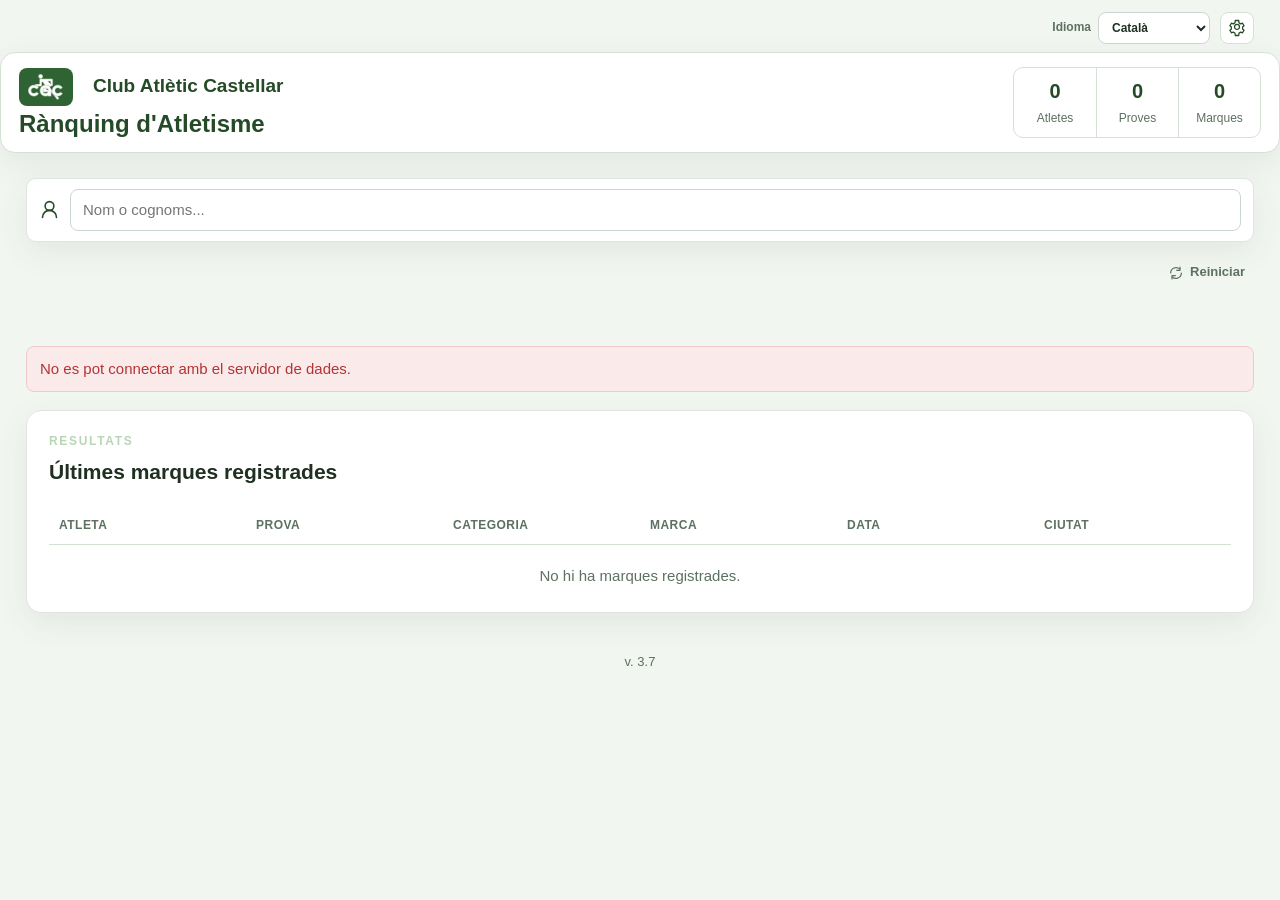
==== index.html @ 2290f86a "commit 1a2b3c4d5e6f7g8h9i0j" ====
<!doctype html>
<html lang="ca">
  <head>
    <meta charset="utf-8">
    <meta name="viewport" content="width=device-width, initial-scale=1">
    <meta http-equiv="Cache-Control" content="no-cache, must-revalidate">
    <meta http-equiv="Pragma" content="no-cache">
    <meta http-equiv="Expires" content="0">
    <title>Ranking de Atletismo | Club Atlètic Castellar</title>
    <link rel="stylesheet" href="styles.css?v=20260530-7">
    <script src="i18n.js?v=20260530-7" defer></script>
    <script src="app.js?v=20260531-1" defer></script>
  </head>
  <body>
    <div class="top-actions">
      <label class="language-picker">
        <span>Idioma</span>
        <select id="language" aria-label="Idioma">
          <option value="ca">Català</option>
          <option value="es">Castellano</option>
        </select>
      </label>
      <a class="icon-link admin-link" href="/admin/" aria-label="Administracion">
        <svg viewBox="0 0 24 24" aria-hidden="true"><path d="M12 13.8a3.3 3.3 0 1 0 0-6.6 3.3 3.3 0 0 0 0 6.6Z"></path><path d="M19.4 13.4c.1-.5.1-.9.1-1.4s0-.9-.1-1.4l2-1.5-2-3.5-2.4 1a8 8 0 0 0-2.4-1.4L14.3 2h-4.6l-.4 3.2A8 8 0 0 0 7 6.6l-2.5-1-2 3.5 2 1.5c-.1.5-.1.9-.1 1.4s0 .9.1 1.4l-2 1.5 2 3.5 2.5-1c.7.6 1.4 1 2.3 1.4l.4 3.2h4.6l.4-3.2c.8-.3 1.6-.8 2.3-1.4l2.4 1 2-3.5-2-1.5Z"></path></svg>
      </a>
    </div>
    <header class="hero">
      <div class="hero-copy">
        <a class="brand" href="/">
          <img class="brand-logo" src="assets/logo-cac-blanc.png?v=20260525-2" alt="">
          <span>Club Atlètic Castellar</span>
        </a>
        <a class="hero-title" href="/">Ranking de Atletismo</a>
      </div>
      <div class="stats" aria-label="Resumen">
        <div><strong id="count-athletes">0</strong><span>Atletas</span></div>
        <div><strong id="count-events">0</strong><span>Pruebas</span></div>
        <div><strong id="count-marks">0</strong><span>Marcas</span></div>
      </div>
    </header>
    <main>
      <section class="athlete-search-card" aria-label="Buscar atleta">
        <form class="athlete-search-form" id="athlete-search-form">
          <span class="athlete-search-icon" aria-hidden="true"><svg viewBox="0 0 24 24"><path d="M20 21a8 8 0 0 0-16 0"></path><path d="M12 13a5 5 0 1 0 0-10 5 5 0 0 0 0 10Z"></path></svg></span>
          <label class="sr-only" for="athlete-search">Atleta</label>
          <input id="athlete-search" list="public-athletes" placeholder="Nombre o apellidos..." autocomplete="off">
          <datalist id="public-athletes"></datalist>
          <datalist id="public-cities"></datalist>
        </form>
      </section>
      <section class="filters" aria-label="Rankings">
        <div class="filter-actions">
          <button class="clear-filter-action" id="clear-filters" type="button" aria-label="Reiniciar ranking">
            <svg viewBox="0 0 24 24" aria-hidden="true"><path d="M4 12a8 8 0 0 1 13.7-5.7"></path><path d="M18 3v5h-5"></path><path d="M20 12a8 8 0 0 1-13.7 5.7"></path><path d="M6 21v-5h5"></path></svg>
            <span>Reiniciar</span>
          </button>
        </div>
        <div class="filter-grid ranking-filters">
          <label class="hierarchy-filter">Ámbito
            <select id="area-filter"><option value="">Todos los ámbitos</option></select>
          </label>
          <label class="hierarchy-filter">Grupo
            <select id="group-filter"><option value="">Todos los grupos</option></select>
          </label>
          <label class="hierarchy-filter">Prueba
            <select id="event-filter"><option value="">Todas las pruebas</option></select>
          </label>
          <label class="hierarchy-filter">Categoria
            <select id="category-filter"><option value="">Todas las categorias</option></select>
          </label>
          <label class="hierarchy-filter">Sexo
            <select id="sex-filter"><option value=""></option><option value="masculino">Masculino</option><option value="femenino">Femenino</option></select>
          </label>
        </div>
        <div class="filter-tabs" id="filter-tabs" aria-label="Pestañas de resultados"></div>
      </section>
      <p id="public-error" class="status failure hidden" role="alert"></p>
      <section class="card results" id="latest-section">
        <div class="card-title latest-title">
          <div>
            <p class="eyebrow">Resultados</p>
            <h2 id="results-title">Ultimas marcas registradas</h2>
          </div>
        </div>
        <div class="table-wrap">
          <table>
            <thead>
              <tr>
                <th>Atleta</th>
                <th>Prueba</th>
                <th>Categoria</th>
                <th>Marca</th>
                <th>Fecha</th>
                <th>Ciudad</th>
              </tr>
            </thead>
            <tbody id="marks-body"></tbody>
          </table>
          <p id="marks-empty" class="empty">No hay marcas registradas.</p>
        </div>
      </section>
      <section class="ranking-view hidden" id="ranking-section" aria-live="polite">
        <p class="card empty hidden" id="ranking-empty">No hay marcas registradas para los filtros indicados.</p>
        <div class="ranking-groups" id="ranking-groups"></div>
      </section>
      <section class="history hidden" id="history-section" aria-live="polite">
        <article class="card athlete-history-header">
          <div>
            <p class="eyebrow">Historial de marcas</p>
            <h2 id="history-athlete-name"></h2>
          </div>
          <button class="history-back-button" id="history-back" type="button" aria-label="Volver a resultados"><svg viewBox="0 0 24 24" aria-hidden="true"><path d="M15 6l-6 6 6 6"></path><path d="M10 12h10"></path><path d="M4 5v14"></path></svg></button>
        </article>
        <p class="card empty hidden" id="history-empty">No hay marcas en el historial de este atleta.</p>
        <div class="history-categories" id="history-categories"></div>
      </section>
    </main>
    <footer>v. 3.7</footer>
  </body>
</html>
---- styles.css ----
:root {
  --ink: #1f3021;
  --muted: #5d7160;
  --paper: #ffffff;
  --background: #f2f6f1;
  --line: #d5e1d4;
  --primary: #306334;
  --primary-dark: #244a27;
  --accent: #4b7e50;
  --accent-soft: #edf4ec;
  --danger: #b33434;
  --shadow: 0 10px 32px rgba(36, 74, 39, .08);
}

* { box-sizing: border-box; }

body {
  margin: 0;
  min-width: 320px;
  background: var(--background);
  color: var(--ink);
  font: 15px/1.45 "Segoe UI", Arial, sans-serif;
}

.hero-actions {
  align-items: center;
  display: flex;
  flex-basis: 100%;
  gap: 20px;
  justify-content: flex-end;
}
.hero-actions .language-picker { color: #e1eee0; }
.language-picker { align-items: center; display: flex; gap: 8px; }
.language-picker select {
  height: 36px;
  min-width: 120px;
}

.hero {
  align-items: flex-end;
  background: var(--primary-dark);
  color: white;
  display: flex;
  column-gap: 40px;
  flex-wrap: wrap;
  justify-content: space-between;
  row-gap: 18px;
  padding: 34px max(calc((100% - 1320px) / 2), 26px) 38px;
}

.brand {
  align-items: center;
  display: flex;
  gap: 20px;
  margin-bottom: 24px;
}
.brand-logo {
  display: block;
  height: auto;
  max-height: 46px;
  max-width: 66px;
  object-fit: contain;
  width: 66px;
}
.brand span {
  font-size: clamp(25px, 2.4vw, 31px);
  font-weight: 750;
  letter-spacing: .01em;
  line-height: 1.1;
}

.eyebrow {
  color: #b8d6b6;
  font-size: 12px;
  font-weight: 700;
  letter-spacing: .14em;
  margin: 0 0 7px;
  text-transform: uppercase;
}

h1 { font-size: clamp(30px, 4vw, 42px); line-height: 1.1; margin: 0 0 9px; }
h2 { font-size: 21px; margin: 0; }
.subtitle { color: #e1eee0; margin: 0; max-width: 560px; }

.stats {
  background: var(--paper);
  border: 1px solid var(--line);
  border-radius: 16px;
  box-shadow: var(--shadow);
  color: var(--primary-dark);
  display: flex;
  flex-shrink: 0;
  overflow: hidden;
}

.stats div { min-width: 96px; padding: 13px 18px; text-align: center; }
.stats div + div { border-left: 1px solid var(--line); }
.stats strong { display: block; font-size: 25px; }
.stats span { color: var(--muted); font-size: 12px; }

.auth-shell {
  display: flex;
  justify-content: center;
  padding: clamp(44px, 10vh, 92px) 20px;
}
.auth-card { max-width: 420px; width: 100%; }
.back-link {
  color: var(--primary);
  display: inline-block;
  font-weight: 600;
  margin-bottom: 18px;
  text-decoration: none;
}
.back-link:hover { text-decoration: underline; }
.auth-title { color: var(--ink); font-size: 29px; margin: 0 0 23px; }
.auth-form { display: grid; gap: 15px; }
.auth-form .primary { margin-top: 4px; }
.setup-helper { margin: 0 0 2px; }
.user-session {
  align-items: center;
  display: flex;
  flex-shrink: 0;
  gap: 12px;
}
.user-session span { font-weight: 600; }
.public-link {
  color: #e1eee0;
  font-weight: 600;
  text-decoration: none;
}
.public-link:hover { color: white; }
.user-session .secondary {
  background: transparent;
  border-color: rgba(255, 255, 255, .34);
  color: white;
}
.user-session .secondary:hover { background: rgba(255, 255, 255, .09); }

main {
  margin: 0 auto;
  max-width: 1372px;
  padding: 25px 26px 40px;
}

.tabs { display: flex; gap: 8px; margin-bottom: 20px; }
.tab {
  background: transparent;
  border: 1px solid transparent;
  border-radius: 9px;
  color: var(--muted);
  cursor: pointer;
  font-size: 15px;
  font-weight: 600;
  padding: 11px 17px;
}
.tab:hover { background: white; }
.tab.active { background: var(--paper); border-color: var(--line); color: var(--primary); }

.panel { display: none; }
.panel.active { display: block; }
.split { max-width: 420px; }
.card {
  background: var(--paper);
  border: 1px solid #e1e5e2;
  border-radius: 15px;
  box-shadow: var(--shadow);
  padding: 22px;
  min-width: 0;
  overflow-wrap: anywhere;
}
.card-title {
  align-items: center;
  display: flex;
  gap: 16px;
  justify-content: space-between;
  margin-bottom: 21px;
  flex-wrap: wrap;
}
.card-title > * { min-width: 0; }
.entry-card form { display: grid; gap: 15px; }

label {
  color: var(--muted);
  display: grid;
  font-size: 13px;
  font-weight: 600;
  gap: 6px;
}
input, select {
  box-sizing: border-box;
  width: 100%;
  background: var(--paper);
  border: 1px solid #ccd5d1;
  border-radius: 8px;
  color: var(--ink);
  font: inherit;
  height: 42px;
  padding: 0 12px;
}
input:focus, select:focus {
  border-color: var(--primary);
  box-shadow: 0 0 0 3px rgba(48, 99, 52, .16);
  outline: none;
}
.fields.two { display: grid; gap: 12px; grid-template-columns: 1fr 1fr; }
.category-box {
  background: var(--paper);
  border: 1px solid var(--line);
  border-radius: 9px;
  display: flex;
  flex-direction: column;
  padding: 12px 14px;
}
.category-box span { color: #506b52; font-size: 12px; font-weight: 600; }
.category-box strong { color: var(--primary); font-size: 19px; margin-top: 2px; text-transform: uppercase; }

button { font: inherit; }
.primary, .secondary, .row-button {
  border-radius: 8px;
  cursor: pointer;
  font-weight: 600;
  height: 42px;
  padding: 0 16px;
}
.primary { background: var(--primary); border: 1px solid var(--primary); color: white; }
.primary:hover { background: var(--primary-dark); }
.secondary { background: white; border: 1px solid #cbd4d0; color: var(--ink); }
.secondary:hover { background: #f6f8f7; }
.actions { display: flex; gap: 9px; margin-top: 3px; }
.actions .primary { flex: 1; }
.hidden { display: none; }
.error { color: var(--danger); font-size: 13px; font-weight: 600; margin: 0; min-height: 0; }
.error:not(:empty) { margin-bottom: 2px; }
.helper { color: var(--muted); font-size: 13px; margin: -12px 0 18px; }
.status { background: var(--paper); border: 1px solid var(--line); border-radius: 8px; color: var(--primary-dark); margin: 0 0 18px; padding: 11px 13px; }
.status.failure { background: #fbeaea; border-color: #f2c9c9; color: var(--danger); }
.import-actions { display: flex; flex-wrap: wrap; gap: 8px; }
.file-button { align-items: center; display: inline-flex; }

.table-wrap { max-width: 100%; overflow-x: hidden; }
table { border-collapse: collapse; min-width: 100%; table-layout: fixed; width: 100%; }
th {
  border-bottom: 1px solid var(--line);
  color: var(--muted);
  font-size: 12px;
  letter-spacing: .04em;
  padding: 9px 10px;
  text-align: left;
  text-transform: uppercase;
  overflow-wrap: anywhere;
  white-space: normal;
}
td { border-bottom: 1px solid #ebeeec; overflow-wrap: anywhere; padding: 12px 10px; vertical-align: top; white-space: normal; }
td strong { color: var(--primary-dark); }
.row-actions { text-align: right; white-space: normal; width: 112px; }
.row-button {
  background: transparent;
  border: 0;
  color: var(--primary);
  height: auto;
  padding: 5px 8px;
}
.row-button.danger { color: var(--danger); }
.empty { color: var(--muted); margin: 20px 4px 4px; text-align: center; }

.public-actions {
  text-align: right;
  white-space: nowrap;
  width: 124px;
}
.public-action-button {
  background: #f5f8f5;
  border: 1px solid #d9e3da;
  border-radius: 6px;
  color: var(--primary-dark);
  cursor: pointer;
  font-size: 12px;
  font-weight: 700;
  margin-left: 6px;
  padding: 5px 8px;
}
.public-action-button:hover {
  background: #edf5ee;
  border-color: #bfd4c0;
}
.public-action-button.danger {
  background: #fff7f6;
  border-color: #f1d5d2;
  color: var(--danger);
}
.public-action-button.danger:hover {
  background: #fff0ee;
  border-color: #e7bdb8;
}

.inline-mark-input {
  background: var(--paper);
  border: 1px solid #cbd9cc;
  border-radius: 6px;
  color: var(--ink);
  font: inherit;
  max-width: 132px;
  min-height: 32px;
  padding: 5px 8px;
  width: 100%;
}
.inline-mark-input:focus {
  border-color: var(--primary);
  outline: 2px solid rgba(48, 99, 52, .14);
}
.inline-edit-field {
  color: var(--muted);
  display: block;
  font-size: 12px;
  font-weight: 700;
  max-width: 210px;
}
.inline-edit-field + .inline-edit-field { margin-top: 6px; }
.inline-edit-field span {
  display: block;
  margin-bottom: 3px;
}
.inline-city-input { max-width: 210px; }
.inline-track-input,
.inline-technical-input { max-width: 210px; }

.management { max-width: 1050px; }
.marks-management { max-width: 1120px; }
.marks-search { margin-bottom: 20px; max-width: 420px; }
.inline-form {
  align-items: end;
  display: flex;
  flex-wrap: wrap;
  gap: 12px;
  margin-bottom: 14px;
}
.inline-form label { flex: 1; min-width: 190px; }
.inline-form .checkbox-field {
  align-items: center;
  display: flex;
  flex: 0 0 auto;
  gap: 8px;
  height: 42px;
  min-width: auto;
}
.checkbox-field input { height: 18px; padding: 0; width: 18px; }
.state {
  background: var(--paper);
  border: 1px solid var(--line);
  border-radius: 20px;
  color: var(--primary-dark);
  display: inline-block;
  font-size: 12px;
  font-weight: 700;
  padding: 4px 10px;
}
.state.inactive { background: var(--paper); color: var(--muted); }
.management .table-wrap { margin-top: 20px; }
footer { color: var(--muted); font-size: 13px; padding: 0 26px 28px; text-align: center; }

@media (max-width: 960px) {
  .hero { align-items: stretch; flex-direction: column; }
  .stats { width: max-content; }
  .hero-actions { justify-content: flex-start; }
  .entry-card { max-width: 520px; }
}

@media (max-width: 600px) {
  .hero, main { padding-left: 16px; padding-right: 16px; }
  .brand { gap: 12px; margin-bottom: 16px; }
  .brand span { font-size: 22px; }
  h1 { font-size: 28px; }
  .stats { width: 100%; }
  .stats div { flex: 1; min-width: 0; padding: 12px 8px; }
  .hero-actions, .athlete-search-form { align-items: stretch; flex-direction: column; gap: 10px; }
  .hero-actions .admin-link { text-align: center; }
  .tabs { overflow-x: auto; }
  .tab { white-space: nowrap; }
  .card { padding: 17px; }
  .fields.two { grid-template-columns: 1fr; }
  .row-actions { width: auto; }
}
.admin-link {
  color: #e1eee0;
  font-weight: 700;
  text-decoration: none;
}
.admin-link:hover { text-decoration: underline; }
.filters { margin-bottom: 20px; }
.filter-grid {
  display: grid;
  gap: 14px;
  grid-template-columns: repeat(4, minmax(160px, 1fr));
}
.results { min-height: 180px; }
.athlete-search-card { margin-bottom: 20px; }
.athlete-search-form {
  align-items: end;
  display: flex;
  gap: 12px;
  max-width: 560px;
}
.athlete-search-form label { flex: 1; }
.latest-title { margin-bottom: 21px; }
.athlete-button {
  background: transparent;
  border: 0;
  color: var(--primary-dark);
  cursor: pointer;
  font: inherit;
  font-weight: 700;
  padding: 0;
  text-decoration: underline;
}
.athlete-button:hover { color: var(--primary); }
.cell-detail {
  color: var(--muted);
  display: block;
  font-size: 13px;
  margin-top: 4px;
}
.cell-detail-label { font-weight: 700; }
.history { display: grid; gap: 20px; }
.history.hidden { display: none; }
.ranking-view { display: grid; gap: 20px; }
.ranking-view.hidden { display: none; }
.ranking-header .eyebrow,
.ranking-group .eyebrow { color: var(--muted); }
.ranking-groups { display: grid; gap: 20px; }
.ranking-group h3 {
  color: var(--primary-dark);
  font-size: 20px;
  margin: 0 0 16px;
}
.ranking-result + .ranking-result {
  border-top: 1px solid var(--line);
  margin-top: 18px;
  padding-top: 18px;
}
.ranking-result .table-wrap { overflow-x: auto; }
.ranking-result table { table-layout: auto; }
.ranking-result th:first-child,
.ranking-result td:first-child { width: 42px; }
.ranking-result th:nth-child(2),
.ranking-result td:nth-child(2) { min-width: 190px; white-space: nowrap; }
.ranking-cluster {
  display: grid;
  gap: 14px;
}
.ranking-cluster > h3 {
  background: var(--primary);
  border-radius: 10px;
  color: #fff;
  font-size: 21px;
  margin: 0;
  padding: 12px 18px;
}
.ranking-cluster--curses > h3 { background: #306334; }
.ranking-cluster--tanques > h3,
.ranking-cluster--obstacles > h3 { background: #436f87; }
.ranking-cluster--salts > h3 { background: #96733a; }
.ranking-cluster--llancaments > h3 { background: #8b5143; }
.ranking-cluster--marxa > h3 { background: #574d81; }
.ranking-event-cards { display: grid; gap: 20px; }
.ranking-event-card h4 {
  color: var(--primary);
  font-size: 18px;
  margin: 0 0 12px;
}
.ranking-category {
  color: var(--primary-dark);
  font-size: 16px;
  font-weight: 700;
  margin: 0 0 10px;
}
.ranking-event-card .ranking-result + .ranking-result {
  margin-top: 14px;
  padding-top: 14px;
}
.ranking-more {
  align-items: center;
  background: var(--primary);
  border: 1px solid var(--primary);
  border-radius: 50%;
  color: white;
  cursor: pointer;
  display: flex;
  font-size: 24px;
  font-weight: 600;
  height: 42px;
  justify-content: center;
  margin: 18px auto 0;
  width: 42px;
}
.ranking-more:hover { background: var(--primary-dark); }
.athlete-history-header {
  align-items: center;
  display: flex;
  gap: 16px;
  justify-content: space-between;
}
.history-categories { display: grid; gap: 20px; }
.history-tabs {
  display: flex;
  gap: 8px;
  overflow-x: auto;
  padding-bottom: 2px;
  scrollbar-width: thin;
}
.history-tab {
  background: #e8f0e7;
  border: 1px solid #cfddce;
  border-radius: 8px;
  color: #506b52;
  cursor: pointer;
  flex: 0 0 auto;
  font: inherit;
  font-weight: 700;
  min-height: 42px;
  padding: 10px 16px;
  white-space: nowrap;
}
.history-tab:hover {
  background: #f5faf4;
  border-color: #b9d0ba;
  color: var(--primary);
}
.history-tab.active {
  background: var(--primary);
  border-color: var(--primary);
  color: #fff;
}
.category-history .eyebrow { color: var(--muted); }
.category-history h3 {
  color: var(--primary-dark);
  margin: 0 0 18px;
  text-transform: uppercase;
}
.event-history + .event-history {
  border-top: 1px solid var(--line);
  margin-top: 18px;
  padding-top: 18px;
}
.event-history h4 {
  color: var(--primary);
  font-size: 18px;
  margin: 0 0 10px;
}
.personal-best-badge {
  background: #edf6ef;
  border: 1px solid #c7dfcc;
  border-radius: 999px;
  color: var(--primary-dark);
  display: inline-block;
  font-size: 11px;
  font-weight: 700;
  margin-left: 8px;
  padding: 3px 7px;
  vertical-align: middle;
  white-space: nowrap;
}
.history-controls {
  display: flex;
  gap: 8px;
  justify-content: flex-start;
  margin-top: 10px;
}
.history-toggle {
  align-items: center;
  background: transparent;
  border: 1px solid var(--line);
  border-radius: 6px;
  color: var(--primary-dark);
  cursor: pointer;
  display: inline-flex;
  font-size: 16px;
  font-weight: 700;
  height: 30px;
  justify-content: center;
  line-height: 1;
  width: 34px;
}
.history-toggle:hover {
  background: var(--paper);
  border-color: var(--primary);
}
@media (max-width: 600px) {
  .filter-grid { grid-template-columns: 1fr; }
  .public-actions { white-space: normal; width: auto; }
  .public-action-button { margin: 3px 0 3px 4px; }
  .athlete-history-header { align-items: stretch; flex-direction: column; }
  .athlete-history-header .secondary { width: 100%; }
  .history-tabs {
    margin-left: -16px;
    margin-right: -16px;
    padding-left: 16px;
    padding-right: 16px;
  }
  .history-tab {
    min-height: 40px;
    padding: 9px 14px;
  }
  .table-wrap { overflow-x: visible; }
  table, thead, tbody, tr, th, td { display: block; width: 100%; }
  thead { display: none; }
  tr { border: 1px solid var(--line); border-radius: 8px; margin-bottom: 12px; padding: 10px; }
  td { border-bottom: 0; padding: 6px 0; }
  .ranking-result th:first-child,
  .ranking-result td:first-child,
  .ranking-result th:nth-child(2),
  .ranking-result td:nth-child(2) { min-width: 0; white-space: normal; width: 100%; }
  .personal-best-badge {
    display: block;
    margin: 6px 0 0;
    width: max-content;
  }
  .history-controls { margin-top: 8px; }
  .history-toggle { height: 34px; width: 38px; }
}

/* Compact application header */
.top-actions {
  align-items: center;
  display: flex;
  gap: 10px;
  justify-content: flex-end;
  margin: 0 auto;
  max-width: 1372px;
  padding: 12px 26px 8px;
}
.top-actions .language-picker {
  color: var(--muted);
  font-size: 12px;
  gap: 7px;
}
.top-actions .language-picker select {
  height: 32px;
  min-width: 112px;
  padding: 0 9px;
}
.icon-link {
  align-items: center;
  background: var(--paper);
  border: 1px solid var(--line);
  border-radius: 8px;
  color: var(--primary-dark);
  display: inline-flex;
  height: 32px;
  justify-content: center;
  padding: 0;
  text-decoration: none;
  width: 34px;
}
.icon-link:hover {
  border-color: var(--primary);
  color: var(--primary);
}
.icon-link svg {
  display: block;
  height: 18px;
  width: 18px;
}
.icon-link svg path {
  fill: none;
  stroke: currentColor;
  stroke-linecap: round;
  stroke-linejoin: round;
  stroke-width: 1.7;
}
.hero {
  align-items: center;
  background: var(--paper);
  border: 1px solid var(--line);
  border-radius: 15px;
  box-shadow: var(--shadow);
  color: var(--ink);
  margin: 0 auto;
  max-width: 1320px;
  padding: 14px 18px;
  row-gap: 12px;
}
.brand {
  color: var(--primary-dark);
  margin: 0;
  text-decoration: none;
}
.brand:hover span,
.hero-title:hover { color: var(--primary); }
.brand-logo {
  background: var(--primary);
  border-radius: 8px;
  max-height: 38px;
  max-width: 54px;
  padding: 5px 7px;
  width: 54px;
}
.brand span {
  font-size: 19px;
  letter-spacing: 0;
}
.hero-title {
  color: var(--primary-dark);
  display: inline-block;
  font-size: 24px;
  font-weight: 800;
  line-height: 1.1;
  margin-top: 5px;
  text-decoration: none;
}
.stats {
  border-radius: 10px;
  box-shadow: none;
}
.stats div {
  min-width: 82px;
  padding: 9px 14px;
}
.stats strong { font-size: 20px; }
.filter-tabs {
  display: grid;
  gap: 12px;
  margin-top: 17px;
}
.filter-tab-row {
  align-items: start;
  display: grid;
  gap: 8px;
  grid-template-columns: 86px minmax(0, 1fr);
}
.filter-tab-row > span {
  color: var(--muted);
  font-size: 12px;
  font-weight: 800;
  padding-top: 9px;
  text-transform: uppercase;
}
.filter-tab-list {
  display: flex;
  flex-wrap: wrap;
  gap: 8px;
}
.filter-tab {
  background: #edf4ec;
  border: 1px solid #cfddce;
  border-radius: 8px;
  color: #506b52;
  cursor: pointer;
  font: inherit;
  font-weight: 700;
  min-height: 36px;
  padding: 7px 12px;
}
.filter-tab:hover {
  background: #f7fbf6;
  border-color: #b9d0ba;
  color: var(--primary);
}
.filter-tab.active {
  background: var(--primary);
  border-color: var(--primary);
  color: white;
}

@media (max-width: 960px) {
  .hero { margin-left: 26px; margin-right: 26px; }
}
@media (max-width: 600px) {
  .top-actions { padding-left: 16px; padding-right: 16px; }
  .hero { margin-left: 16px; margin-right: 16px; }
  .brand { margin-bottom: 0; }
  .hero-title { font-size: 21px; }
  .filter-tab-row { grid-template-columns: 1fr; }
  .filter-tab-row > span { padding-top: 0; }
}

.subtle-action {
  background: transparent;
  border-color: transparent;
  color: var(--muted);
  height: 34px;
  padding: 0 8px;
}
.subtle-action:hover {
  background: #f6f8f7;
  border-color: var(--line);
  color: var(--primary-dark);
}
.filter-tab-row {
  display: block;
}
.filter-tab-row > span {
  display: none;
}
@media (max-width: 600px) {
  .subtle-action { justify-self: start; }
}

.hierarchy-filter {
  display: none;
}
.ranking-filters {
  grid-template-columns: minmax(180px, 260px);
}
.filters .filter-tabs {
  margin-top: 16px;
}

.filters {
  display: grid;
  gap: 10px;
  margin-bottom: 20px;
}
.filter-actions {
  display: flex;
  justify-content: flex-end;
}
.clear-filter-action {
  align-items: center;
  background: transparent;
  border: 1px solid transparent;
  border-radius: 8px;
  color: var(--muted);
  cursor: pointer;
  display: inline-flex;
  font: inherit;
  font-size: 13px;
  font-weight: 700;
  gap: 6px;
  min-height: 34px;
  padding: 0 8px;
}
.clear-filter-action:hover {
  background: var(--paper);
  border-color: var(--line);
  color: var(--primary-dark);
}
.clear-filter-action svg {
  height: 16px;
  width: 16px;
}
.clear-filter-action svg path {
  fill: none;
  stroke: currentColor;
  stroke-linecap: round;
  stroke-linejoin: round;
  stroke-width: 1.8;
}
.filter-tabs {
  display: grid;
  gap: 10px;
  margin-top: 0;
}
.filter-card {
  background: var(--paper);
  border: 1px solid #e1e5e2;
  border-radius: 10px;
  box-shadow: var(--shadow);
  padding: 12px;
}
.filter-card--sex .filter-tab {
  min-width: 150px;
}
.filters .filter-tab-list {
  gap: 7px;
}
.filters .filter-tab {
  min-height: 34px;
  padding: 6px 11px;
}
@media (max-width: 600px) {
  .filter-actions { justify-content: flex-start; }
  .clear-filter-action span { display: inline; }
  .filter-card { padding: 10px; }
  .filter-card--sex .filter-tab { min-width: 0; }
}

.history-back-button {
  align-items: center;
  background: var(--paper);
  border: 1px solid var(--line);
  border-radius: 8px;
  color: var(--primary-dark);
  cursor: pointer;
  display: inline-flex;
  height: 38px;
  justify-content: center;
  padding: 0;
  width: 42px;
}
.history-back-button:hover {
  border-color: var(--primary);
  color: var(--primary);
}
.history-back-button svg {
  height: 21px;
  width: 21px;
}
.history-back-button svg path {
  fill: none;
  stroke: currentColor;
  stroke-linecap: round;
  stroke-linejoin: round;
  stroke-width: 1.9;
}
@media (max-width: 600px) {
  .history-back-button { width: 100%; }
}

.sr-only {
  height: 1px;
  margin: -1px;
  overflow: hidden;
  padding: 0;
  position: absolute;
  white-space: nowrap;
  width: 1px;
}
.athlete-search-card {
  background: var(--paper);
  border: 1px solid #e1e5e2;
  border-radius: 10px;
  box-shadow: var(--shadow);
  margin-bottom: 14px;
  padding: 10px 12px;
}
.athlete-search-form {
  align-items: center;
  display: flex;
  gap: 10px;
  max-width: none;
}
.athlete-search-form input {
  flex: 1;
  min-width: 0;
}
.athlete-search-icon {
  align-items: center;
  color: var(--primary-dark);
  display: inline-flex;
  flex: 0 0 auto;
  justify-content: center;
}
.athlete-search-icon svg {
  height: 21px;
  width: 21px;
}
.athlete-search-icon path {
  fill: none;
  stroke: currentColor;
  stroke-linecap: round;
  stroke-linejoin: round;
  stroke-width: 1.8;
}
.history-tabs {
  background: var(--paper);
  border: 1px solid #e1e5e2;
  border-radius: 10px;
  box-shadow: var(--shadow);
  padding: 10px;
}
@media (max-width: 600px) {
  .athlete-search-card { padding: 10px; }
  .athlete-search-form { flex-direction: row; }
  .history-tabs {
    margin-left: 0;
    margin-right: 0;
    padding: 10px;
  }
}

.filters.hidden,
.filter-tabs.hidden {
  display: none;
}
.history-tabs {
  background: transparent;
  border: 0;
  border-radius: 0;
  box-shadow: none;
  padding: 0;
}
@media (max-width: 600px) {
  .history-tabs {
    margin-left: 0;
    margin-right: 0;
    padding: 0;
  }
}

[hidden],
.filters[hidden],
.filter-tabs[hidden] {
  display: none !important;
}

.history-category-group {
  display: grid;
  gap: 8px;
}
.category-pill {
  align-self: start;
  border: 1px solid #cddfcf;
  border-radius: 999px;
  color: var(--primary-dark);
  display: inline-flex;
  font-size: 14px;
  font-weight: 800;
  line-height: 1;
  padding: 8px 13px;
  width: max-content;
}
.category-pill--sub8,
.category-pill--sub10,
.category-pill--sub12 {
  background: #eef7f4;
  border-color: #c5e1d8;
}
.category-pill--sub14,
.category-pill--sub16 {
  background: #eef3fb;
  border-color: #c7d8ef;
}
.category-pill--sub18,
.category-pill--sub20,
.category-pill--sub23 {
  background: #f4f0fb;
  border-color: #d9cdec;
}
.category-pill--senior {
  background: #fff6df;
  border-color: #ead79d;
}
.category-pill[class*="master"] {
  background: #f8eeee;
  border-color: #e5c7c7;
}
.category-history h3,
.category-history .eyebrow {
  display: none;
}
.category-history .event-history:first-child h4 {
  margin-top: 0;
}
@media (max-width: 600px) {
  .category-pill { width: max-content; }
}

.category-pill {
  background: #edf6ef;
  border-color: #c7dfcc;
  border-radius: 8px;
  justify-content: flex-start;
  padding: 10px 13px;
  width: 100%;
}
.category-pill--sub8,
.category-pill--sub10,
.category-pill--sub12,
.category-pill--sub14,
.category-pill--sub16,
.category-pill--sub18,
.category-pill--sub20,
.category-pill--sub23,
.category-pill--senior,
.category-pill[class*="master"] {
  background: #edf6ef;
  border-color: #c7dfcc;
}
@media (max-width: 600px) {
  .category-pill { width: 100%; }
}
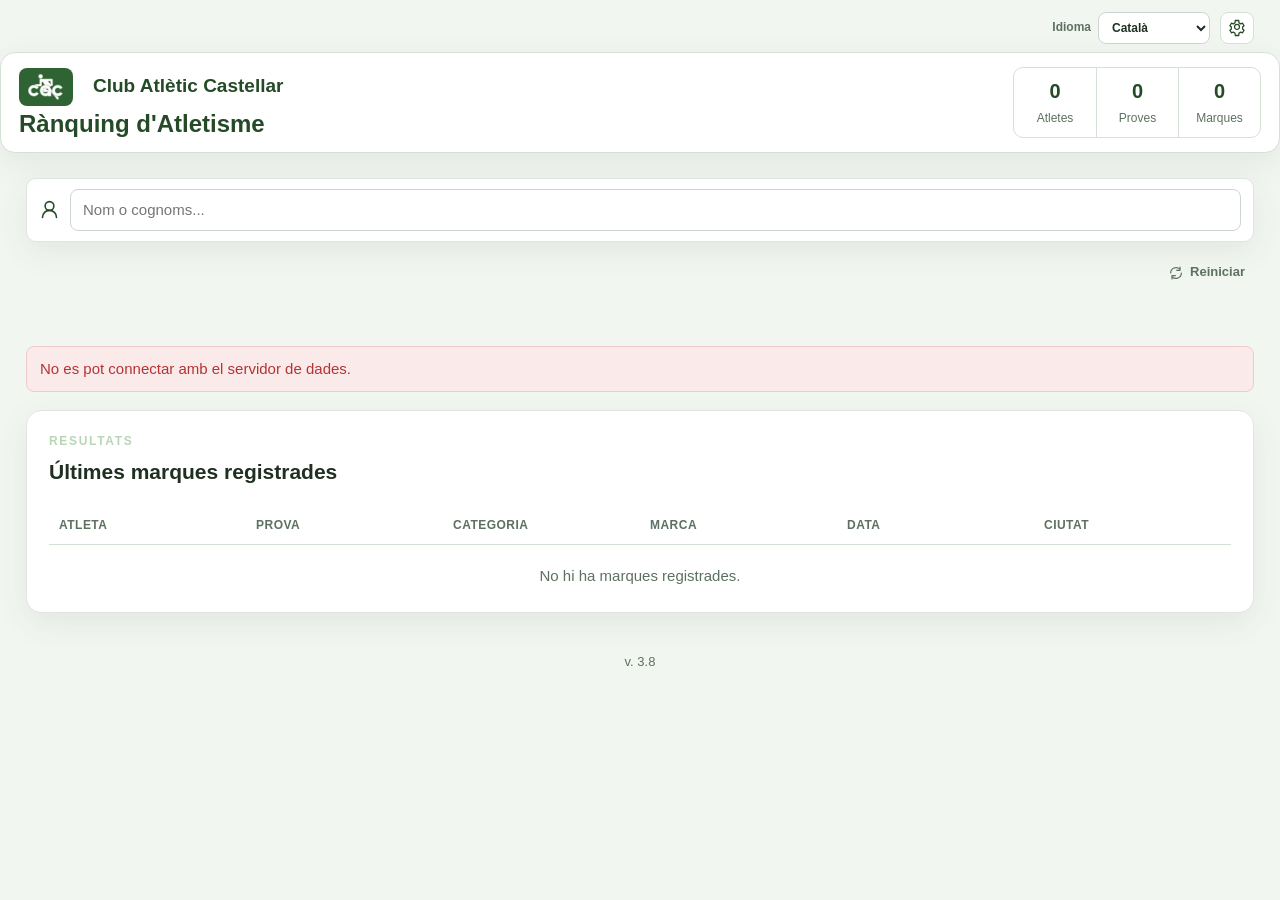
==== commit 91af9e86: "commit" ====
--- a/index.html
+++ b/index.html
@@ -7,9 +7,9 @@
     <meta http-equiv="Pragma" content="no-cache">
     <meta http-equiv="Expires" content="0">
     <title>Ranking de Atletismo | Club Atlètic Castellar</title>
-    <link rel="stylesheet" href="styles.css?v=20260530-7">
-    <script src="i18n.js?v=20260530-7" defer></script>
-    <script src="app.js?v=20260531-1" defer></script>
+    <link rel="stylesheet" href="styles.css?v=20260615-1">
+    <script src="i18n.js?v=20260615-1" defer></script>
+    <script src="app.js?v=20260615-1" defer></script>
   </head>
   <body>
     <div class="top-actions">
@@ -115,6 +115,6 @@
         <div class="history-categories" id="history-categories"></div>
       </section>
     </main>
-    <footer>v. 3.7</footer>
+    <footer>v. 3.8</footer>
   </body>
 </html>
--- a/styles.css
+++ b/styles.css
@@ -546,6 +546,12 @@
   font-size: 18px;
   margin: 0 0 10px;
 }
+.history-mark-line {
+  align-items: center;
+  display: inline-flex;
+  flex-wrap: wrap;
+  gap: 6px;
+}
 .personal-best-badge {
   background: #edf6ef;
   border: 1px solid #c7dfcc;
@@ -554,10 +560,19 @@
   display: inline-block;
   font-size: 11px;
   font-weight: 700;
-  margin-left: 8px;
   padding: 3px 7px;
   vertical-align: middle;
   white-space: nowrap;
+}
+.personal-best-badge--absolute {
+  background: #e5f2e6;
+  border-color: #adcfb3;
+  color: #2f6735;
+}
+.personal-best-badge--category {
+  background: #dff0e9;
+  border-color: #a4cab9;
+  color: #28624f;
 }
 .history-controls {
   display: flex;
@@ -609,11 +624,8 @@
   .ranking-result td:first-child,
   .ranking-result th:nth-child(2),
   .ranking-result td:nth-child(2) { min-width: 0; white-space: normal; width: 100%; }
-  .personal-best-badge {
-    display: block;
-    margin: 6px 0 0;
-    width: max-content;
-  }
+  .history-mark-line { gap: 5px; }
+  .personal-best-badge { max-width: 100%; }
   .history-controls { margin-top: 8px; }
   .history-toggle { height: 34px; width: 38px; }
 }
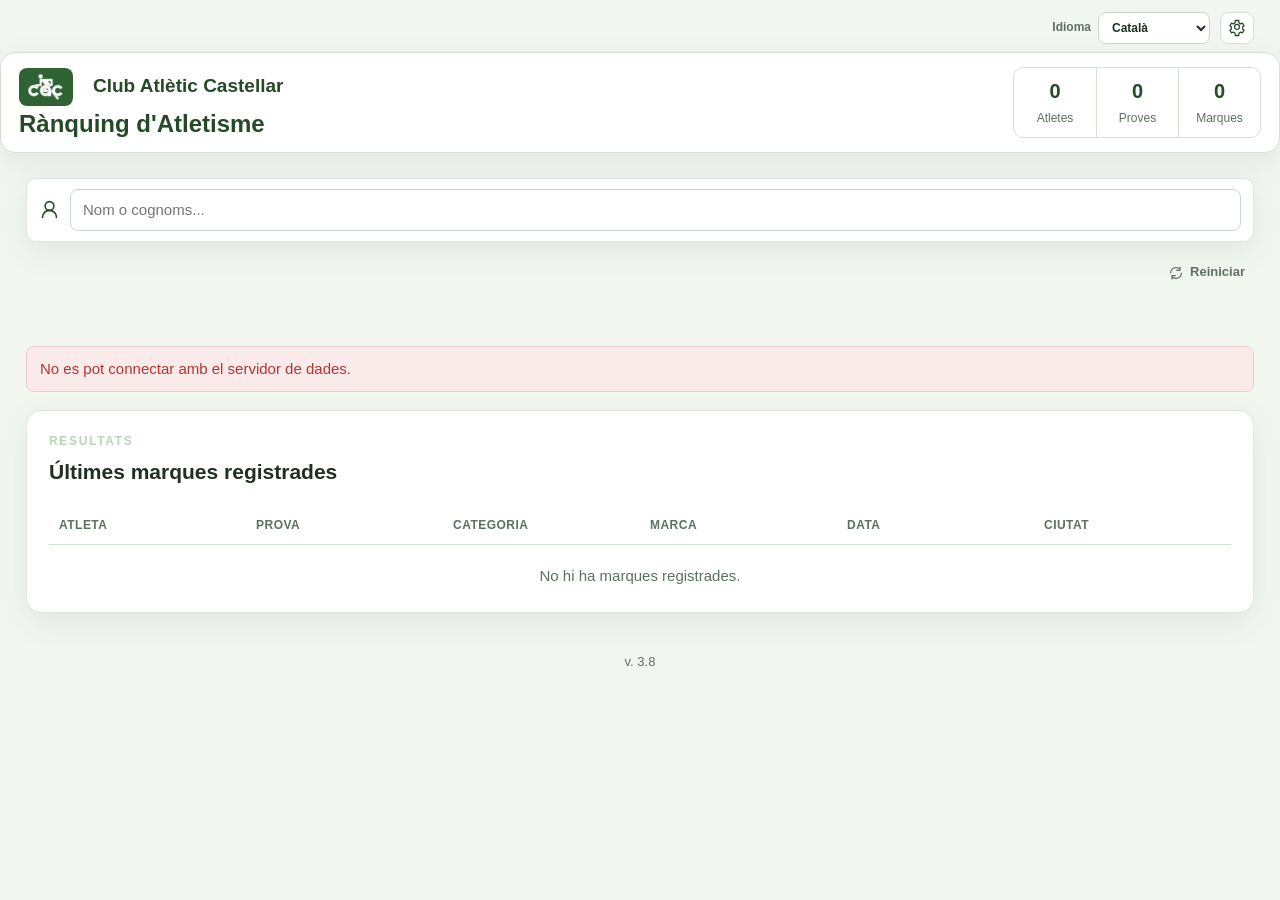
==== commit f5e1b6db: "commit" ====
--- a/index.html
+++ b/index.html
@@ -7,9 +7,9 @@
     <meta http-equiv="Pragma" content="no-cache">
     <meta http-equiv="Expires" content="0">
     <title>Ranking de Atletismo | Club Atlètic Castellar</title>
-    <link rel="stylesheet" href="styles.css?v=20260615-1">
+    <link rel="stylesheet" href="styles.css?v=20260615-2">
     <script src="i18n.js?v=20260615-1" defer></script>
-    <script src="app.js?v=20260615-1" defer></script>
+    <script src="app.js?v=20260615-2" defer></script>
   </head>
   <body>
     <div class="top-actions">
--- a/styles.css
+++ b/styles.css
@@ -546,9 +546,9 @@
   font-size: 18px;
   margin: 0 0 10px;
 }
-.history-mark-line {
-  align-items: center;
-  display: inline-flex;
+.history-badge-list {
+  align-items: center;
+  display: flex;
   flex-wrap: wrap;
   gap: 6px;
 }
@@ -558,21 +558,20 @@
   border-radius: 999px;
   color: var(--primary-dark);
   display: inline-block;
+  font: inherit;
   font-size: 11px;
   font-weight: 700;
   padding: 3px 7px;
   vertical-align: middle;
   white-space: nowrap;
 }
-.personal-best-badge--absolute {
-  background: #e5f2e6;
-  border-color: #adcfb3;
-  color: #2f6735;
-}
-.personal-best-badge--category {
-  background: #dff0e9;
-  border-color: #a4cab9;
-  color: #28624f;
+button.personal-best-badge {
+  cursor: pointer;
+}
+button.personal-best-badge:hover {
+  background: #f5faf4;
+  border-color: #9fc7a8;
+  color: var(--primary);
 }
 .history-controls {
   display: flex;
@@ -624,7 +623,7 @@
   .ranking-result td:first-child,
   .ranking-result th:nth-child(2),
   .ranking-result td:nth-child(2) { min-width: 0; white-space: normal; width: 100%; }
-  .history-mark-line { gap: 5px; }
+  .history-badge-list { gap: 5px; }
   .personal-best-badge { max-width: 100%; }
   .history-controls { margin-top: 8px; }
   .history-toggle { height: 34px; width: 38px; }
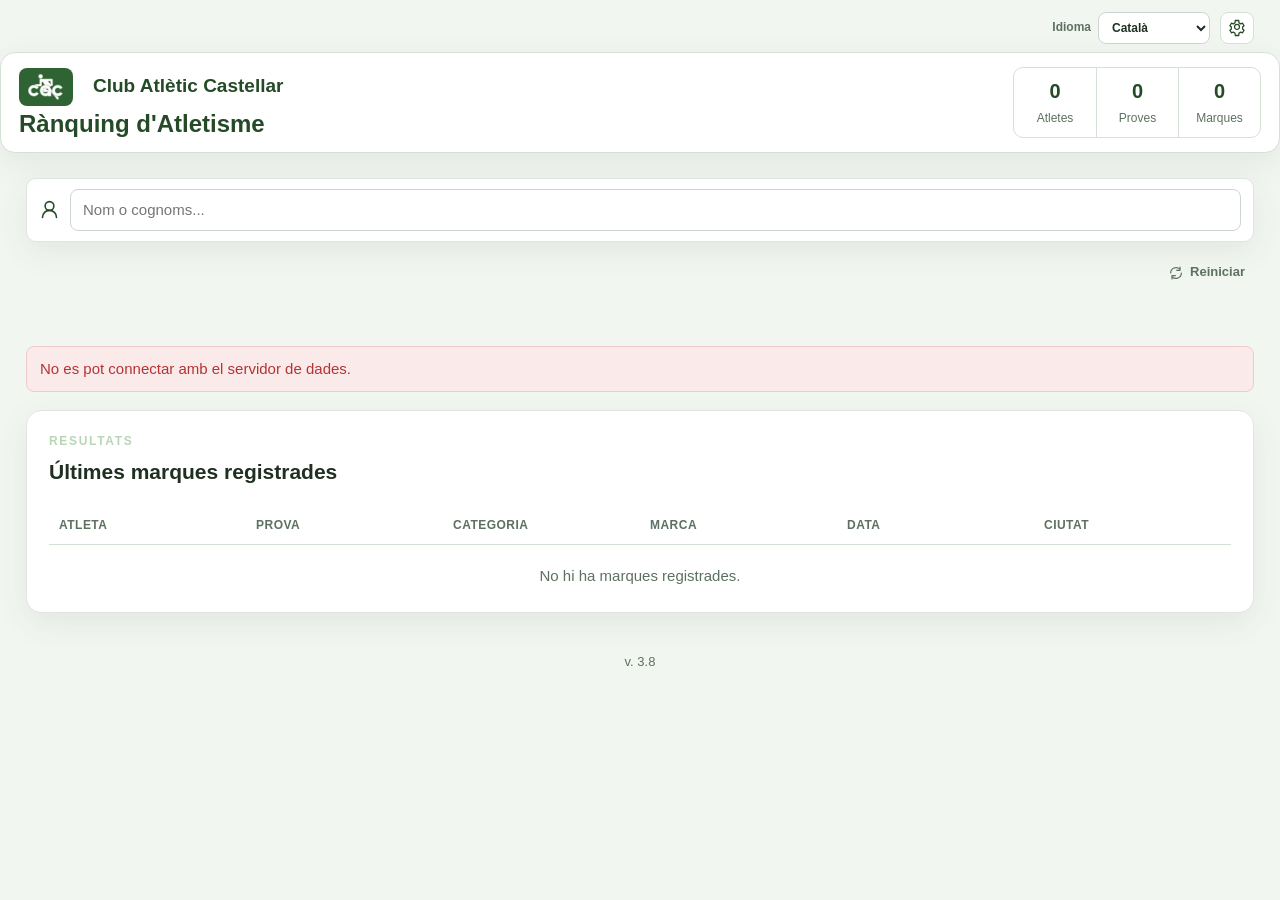
==== commit 0015d5f0: "commit" ====
--- a/index.html
+++ b/index.html
@@ -7,9 +7,9 @@
     <meta http-equiv="Pragma" content="no-cache">
     <meta http-equiv="Expires" content="0">
     <title>Ranking de Atletismo | Club Atlètic Castellar</title>
-    <link rel="stylesheet" href="styles.css?v=20260615-2">
+    <link rel="stylesheet" href="styles.css?v=20260615-3">
     <script src="i18n.js?v=20260615-1" defer></script>
-    <script src="app.js?v=20260615-2" defer></script>
+    <script src="app.js?v=20260615-3" defer></script>
   </head>
   <body>
     <div class="top-actions">
--- a/styles.css
+++ b/styles.css
@@ -546,6 +546,7 @@
   font-size: 18px;
   margin: 0 0 10px;
 }
+.history-mark-line,
 .history-badge-list {
   align-items: center;
   display: flex;
@@ -623,7 +624,7 @@
   .ranking-result td:first-child,
   .ranking-result th:nth-child(2),
   .ranking-result td:nth-child(2) { min-width: 0; white-space: normal; width: 100%; }
-  .history-badge-list { gap: 5px; }
+  .history-mark-line, .history-badge-list { gap: 5px; }
   .personal-best-badge { max-width: 100%; }
   .history-controls { margin-top: 8px; }
   .history-toggle { height: 34px; width: 38px; }
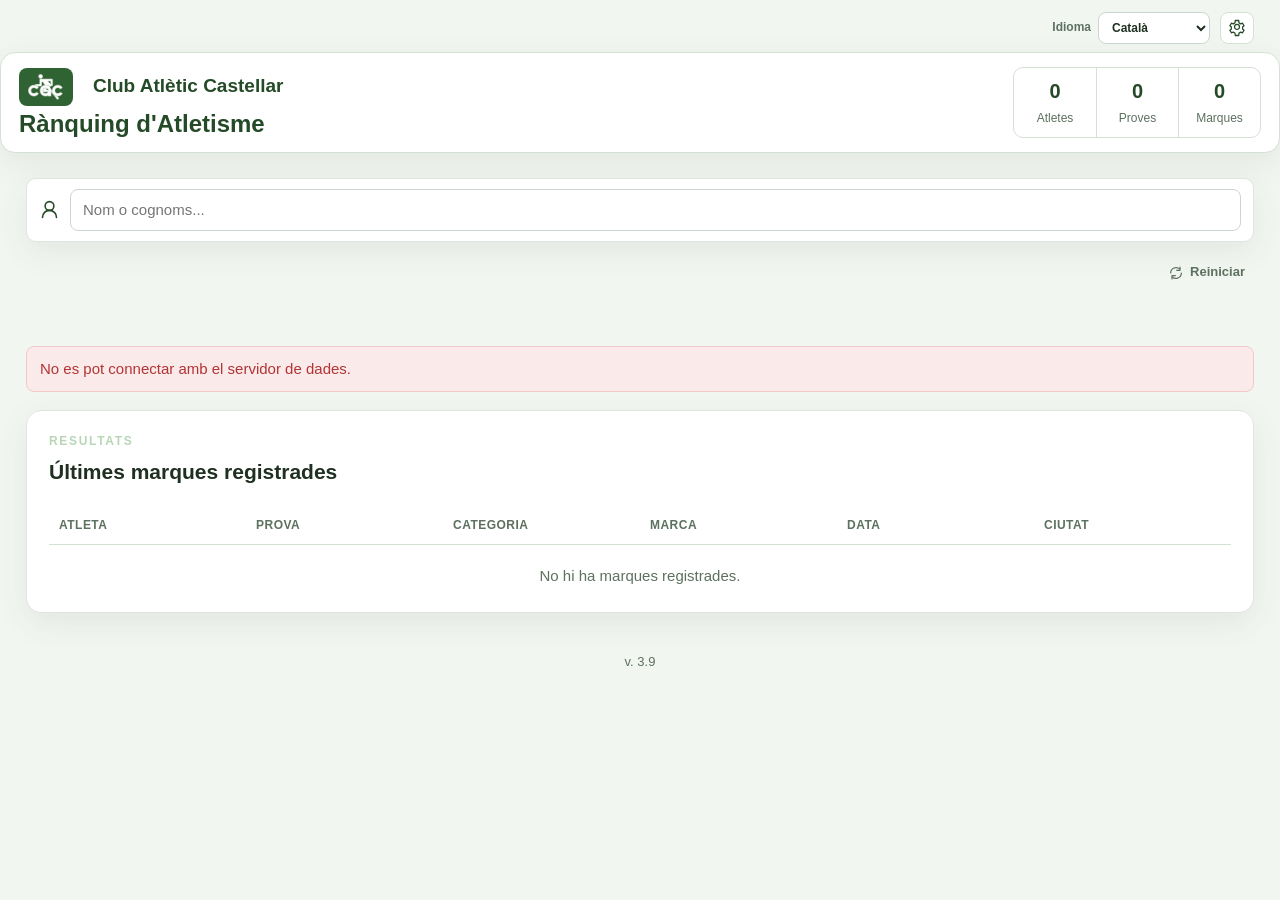
==== commit 0ea49088: "feat: add admin utilities, backups and import progress" ====
--- a/index.html
+++ b/index.html
@@ -9,7 +9,7 @@
     <title>Ranking de Atletismo | Club Atlètic Castellar</title>
     <link rel="stylesheet" href="styles.css?v=20260615-3">
     <script src="i18n.js?v=20260615-1" defer></script>
-    <script src="app.js?v=20260615-3" defer></script>
+    <script src="app.js?v=20260615-4" defer></script>
   </head>
   <body>
     <div class="top-actions">
@@ -115,6 +115,6 @@
         <div class="history-categories" id="history-categories"></div>
       </section>
     </main>
-    <footer>v. 3.8</footer>
+    <footer>v. 3.9</footer>
   </body>
 </html>
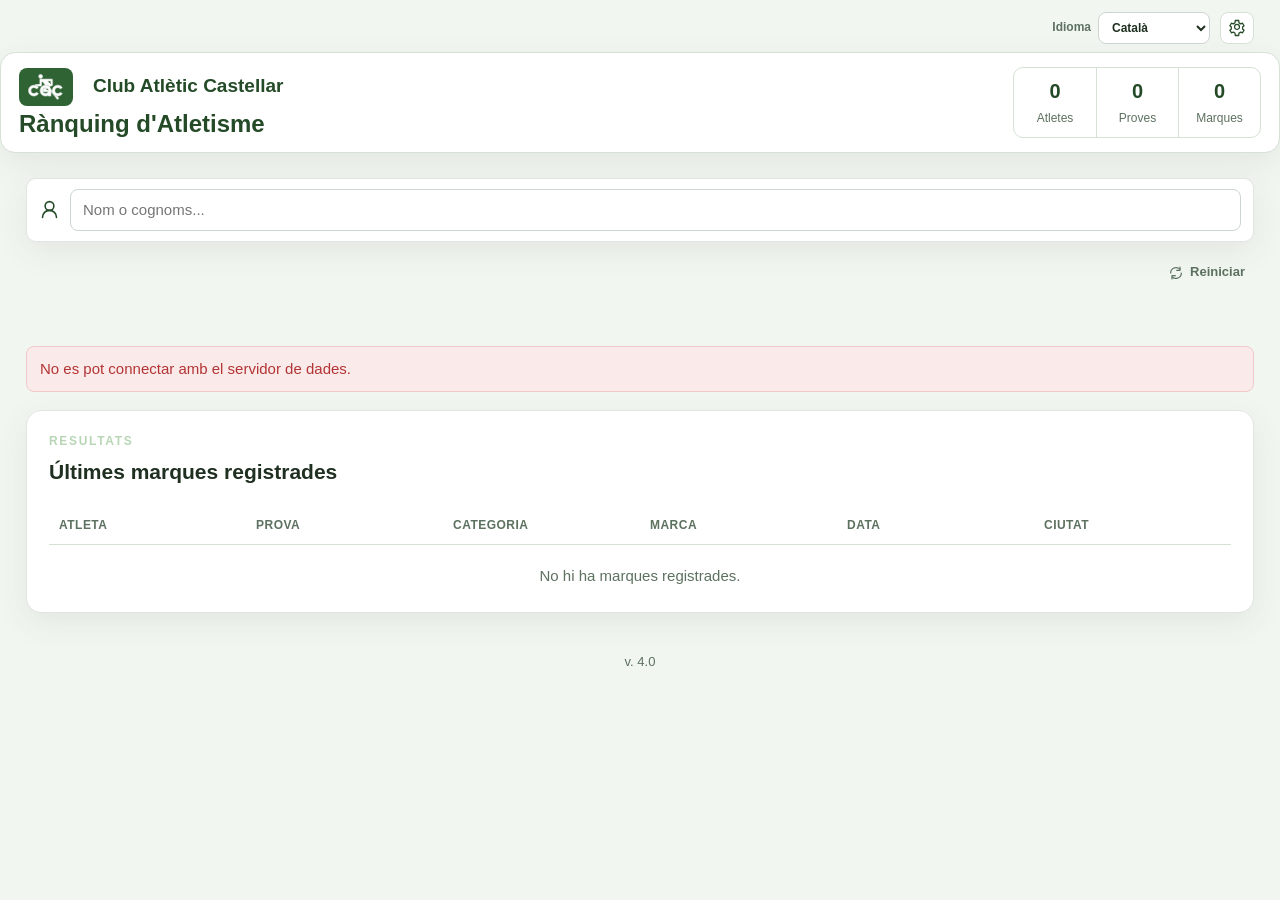
==== commit ccc6d38c: "Release 4.0: permitir cambiar prueba desde edición pública" ====
--- a/index.html
+++ b/index.html
@@ -7,9 +7,9 @@
     <meta http-equiv="Pragma" content="no-cache">
     <meta http-equiv="Expires" content="0">
     <title>Ranking de Atletismo | Club Atlètic Castellar</title>
-    <link rel="stylesheet" href="styles.css?v=20260615-3">
-    <script src="i18n.js?v=20260615-1" defer></script>
-    <script src="app.js?v=20260615-4" defer></script>
+    <link rel="stylesheet" href="styles.css?v=20260802-1">
+    <script src="i18n.js?v=20260802-1" defer></script>
+    <script src="app.js?v=20260802-1" defer></script>
   </head>
   <body>
     <div class="top-actions">
@@ -115,6 +115,6 @@
         <div class="history-categories" id="history-categories"></div>
       </section>
     </main>
-    <footer>v. 3.9</footer>
+    <footer>v. 4.0</footer>
   </body>
 </html>
--- a/styles.css
+++ b/styles.css
@@ -323,6 +323,8 @@
 .inline-city-input { max-width: 210px; }
 .inline-track-input,
 .inline-technical-input { max-width: 210px; }
+.inline-event-field,
+.inline-event-input { max-width: 280px; }
 
 .management { max-width: 1050px; }
 .marks-management { max-width: 1120px; }
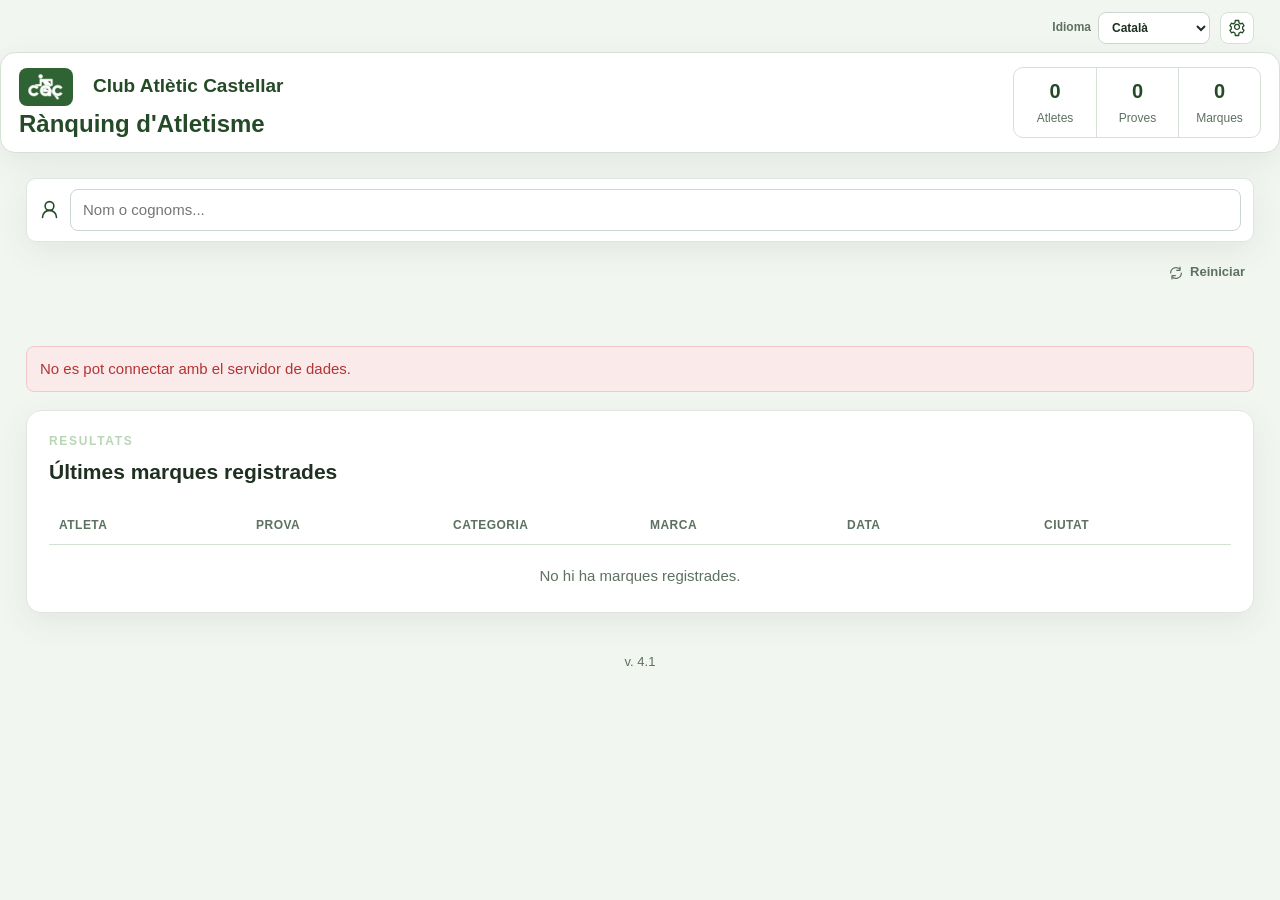
==== commit dcbb58cf: "Release 4.1: eliminar atleta origen al fusionar" ====
--- a/index.html
+++ b/index.html
@@ -115,6 +115,6 @@
         <div class="history-categories" id="history-categories"></div>
       </section>
     </main>
-    <footer>v. 4.0</footer>
+    <footer>v. 4.1</footer>
   </body>
 </html>
